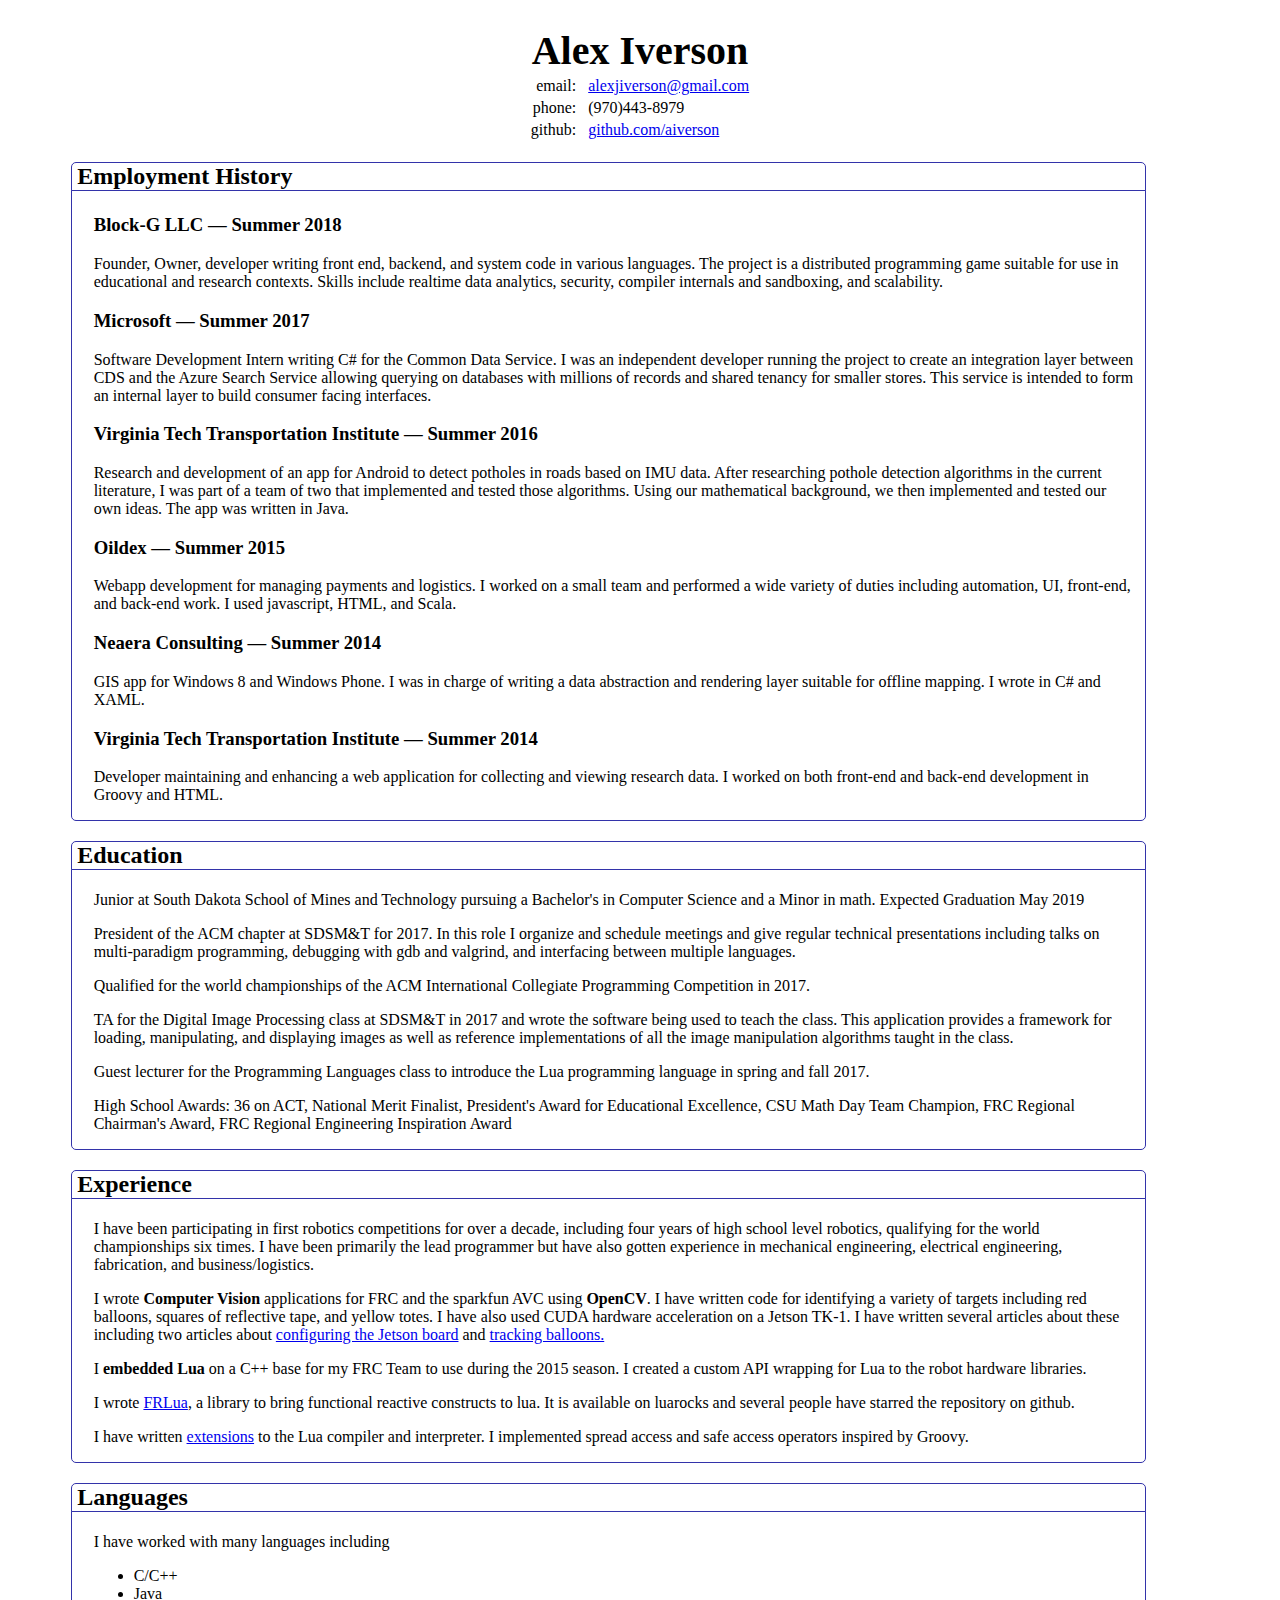
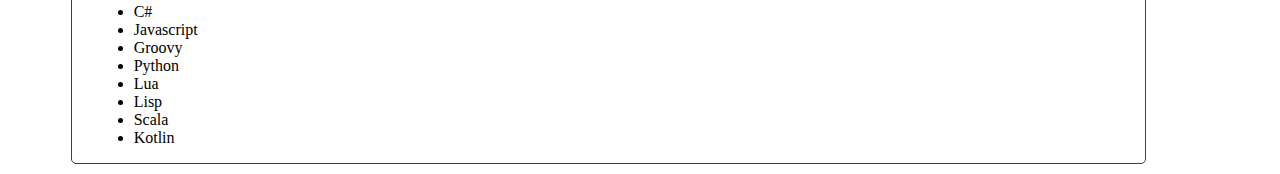
==== index.html @ 99be4ea3 "Added work at Block-G this summer." ====
<!DOCTYPE html>
<html>
<head>
	<title>Alex Iverson's Resume</title>
	<link rel="stylesheet" href="resume.css" />
</head>
<body>
	<h1 id="name">Alex Iverson</h1>
	<div id="contact">
		<table>
			<tr><td>email:</td><td><a href="mailto://alexjiverson@gmail.com">alexjiverson@gmail.com</a></td></tr>
			<tr><td>phone:</td><td>(970)443-8979</td></tr>
			<tr><td>github:</td><td><a href="https://github.com/aiverson">github.com/aiverson</a></td></tr>
		</table>
	</div>
	<div id="info">
		<h2>Employment History</h2>
		<div>
			<h3>Block-G LLC &mdash; <span>Summer 2018</span></h3>
			<p>Founder, Owner, developer writing front end, backend, and system code in various languages. The project is a distributed programming game suitable for use in educational and research contexts. Skills include realtime data analytics, security, compiler internals and sandboxing, and scalability.</p>
			<h3>Microsoft &mdash; <span>Summer 2017</span></h3>
			<p>Software Development Intern writing C# for the Common Data Service. I was an independent developer running the project to create an integration layer between CDS and the Azure Search Service allowing querying on databases with millions of records and shared tenancy for smaller stores. This service is intended to form an internal layer to build consumer facing interfaces.</p>
			<h3>Virginia Tech Transportation Institute &mdash; <span>Summer 2016</span></h3>
			<p>Research and development of an app for Android to detect potholes in roads based on IMU data. After researching pothole detection algorithms in the current literature, I was part of a team of two that implemented and tested those algorithms. Using our mathematical background, we then implemented and tested our own ideas. The app was written in Java.</p>
			<h3>Oildex &mdash; <span>Summer 2015</span></h3>
			<p>Webapp development for managing payments and logistics. I worked on a small team and performed a wide variety of duties including automation, UI, front-end, and back-end work. I used javascript, HTML, and Scala.</p>
			<h3>Neaera Consulting &mdash; <span>Summer 2014</span></h3>
			<p>GIS app for Windows 8 and Windows Phone. I was in charge of writing a data abstraction and rendering layer suitable for offline mapping. I wrote in C# and XAML.</p>
			<h3>Virginia Tech Transportation Institute &mdash; <span>Summer 2014</span></h3>
			<p>Developer maintaining and enhancing a web application for collecting and viewing research data. I worked on both front-end and back-end development in Groovy and HTML.</p>
		</div>
		<h2>Education</h2>
		<div>
			<p>Junior at South Dakota School of Mines and Technology pursuing a Bachelor's in Computer Science and a Minor in math. Expected Graduation May 2019</p>
			<p>President of the ACM chapter at SDSM&amp;T for 2017. In this role I organize and schedule meetings and give regular technical presentations including talks on multi-paradigm programming, debugging with gdb and valgrind, and interfacing between multiple languages.</p>
			<p>Qualified for the world championships of the ACM International Collegiate Programming Competition in 2017.</p>
			<p>TA for the Digital Image Processing class at SDSM&amp;T in 2017 and wrote the software being used to teach the class. This application provides a framework for loading, manipulating, and displaying images as well as reference implementations of all the image manipulation algorithms taught in the class.</p>
			<p>Guest lecturer for the Programming Languages class to introduce the Lua programming language in spring and fall 2017.</p>
			<p>High School Awards: 36 on ACT, National Merit Finalist, President's Award for Educational Excellence, CSU Math Day Team Champion, FRC Regional Chairman's Award, FRC Regional Engineering Inspiration Award</p>
		</div>
		<h2>Experience</h2>
		<div>
			<p>I have been participating in first robotics competitions for over a decade, including four years of high school level robotics, qualifying for the world championships six times. I have been primarily the lead programmer but have also gotten experience in mechanical engineering, electrical engineering, fabrication, and business/logistics.</p>
			<p>I wrote <b>Computer Vision</b> applications for FRC and the sparkfun AVC using <b>OpenCV</b>. I have written code for identifying a variety of targets including red balloons, squares of reflective tape, and yellow totes. I have also used CUDA hardware acceleration on a Jetson TK-1. I have written several articles about these including two articles about <a href="http://pleasingsoftware.blogspot.com/2014/06/hardware-accelerated-opencv.html">configuring the Jetson board</a> and <a href="http://pleasingsoftware.blogspot.com/2014/06/identifying-balloons-using-computer.html">tracking balloons.</a></p>
			<p>I <b>embedded Lua</b> on a C++ base for my FRC Team to use during the 2015 season. I created a custom API wrapping for Lua to the robot hardware libraries.</p>
			<p>I wrote <a href="https://github.com/aiverson/frlua">FRLua</a>, a library to bring functional reactive constructs to lua. It is available on luarocks and several people have starred the repository on github.</p>
			<p>I have written <a href="https://github.com/aiverson/luaExtensions">extensions</a> to the Lua compiler and interpreter. I implemented spread access and safe access operators inspired by Groovy.</p>
		</div>
		<h2>Languages</h2>
		<div>
			<p>I have worked with many languages including</p>
			<ul>
				<li>C/C++</li>
				<li>Java</li>
				<li>C#</li>
				<li>Javascript</li>
				<li>Groovy</li>
				<li>Python</li>
				<li>Lua</li>
				<li>Lisp</li>
				<li>Scala</li>
				<li>Kotlin</li>
			</ul>
		</div>
	</body>
</html>
---- resume.css ----
#name {
    margin-left: auto;
    margin-right: auto;
    margin-bottom: 0px;
    text-align: center;
    font-size: 250%;
}

#contact table{
    margin-left: auto;
    margin-right: auto;
    align-content: center;
}

#contact td:first-child {
    text-align: right;
    padding-right: 5px;
}

#contact td:last-child {
    text-align: left;
    padding-left: 5px;
}

#info {
    margin-left: 5%;
    margin-right: 10%;
}

#info > h2 {
    border-width: 1px;
    border-color: #33A;
    border-style: solid;
    border-top-left-radius: 5px;
    border-top-right-radius: 5px;
    margin-bottom: 0px;
    padding-left: 5px;
}

#info > div {
    margin-top: -1px;
    padding-top: 5px;
    padding-left: 2%;
    border-width: 1px;
    border-color: #33A;
    border-style: solid;
    border-bottom-left-radius: 5px;
    border-bottom-right-radius: 5px;
    margin-bottom: 10px;
}

#info p {
    padding-right: 1%;
}

.clearfix {
    clear: both;
}
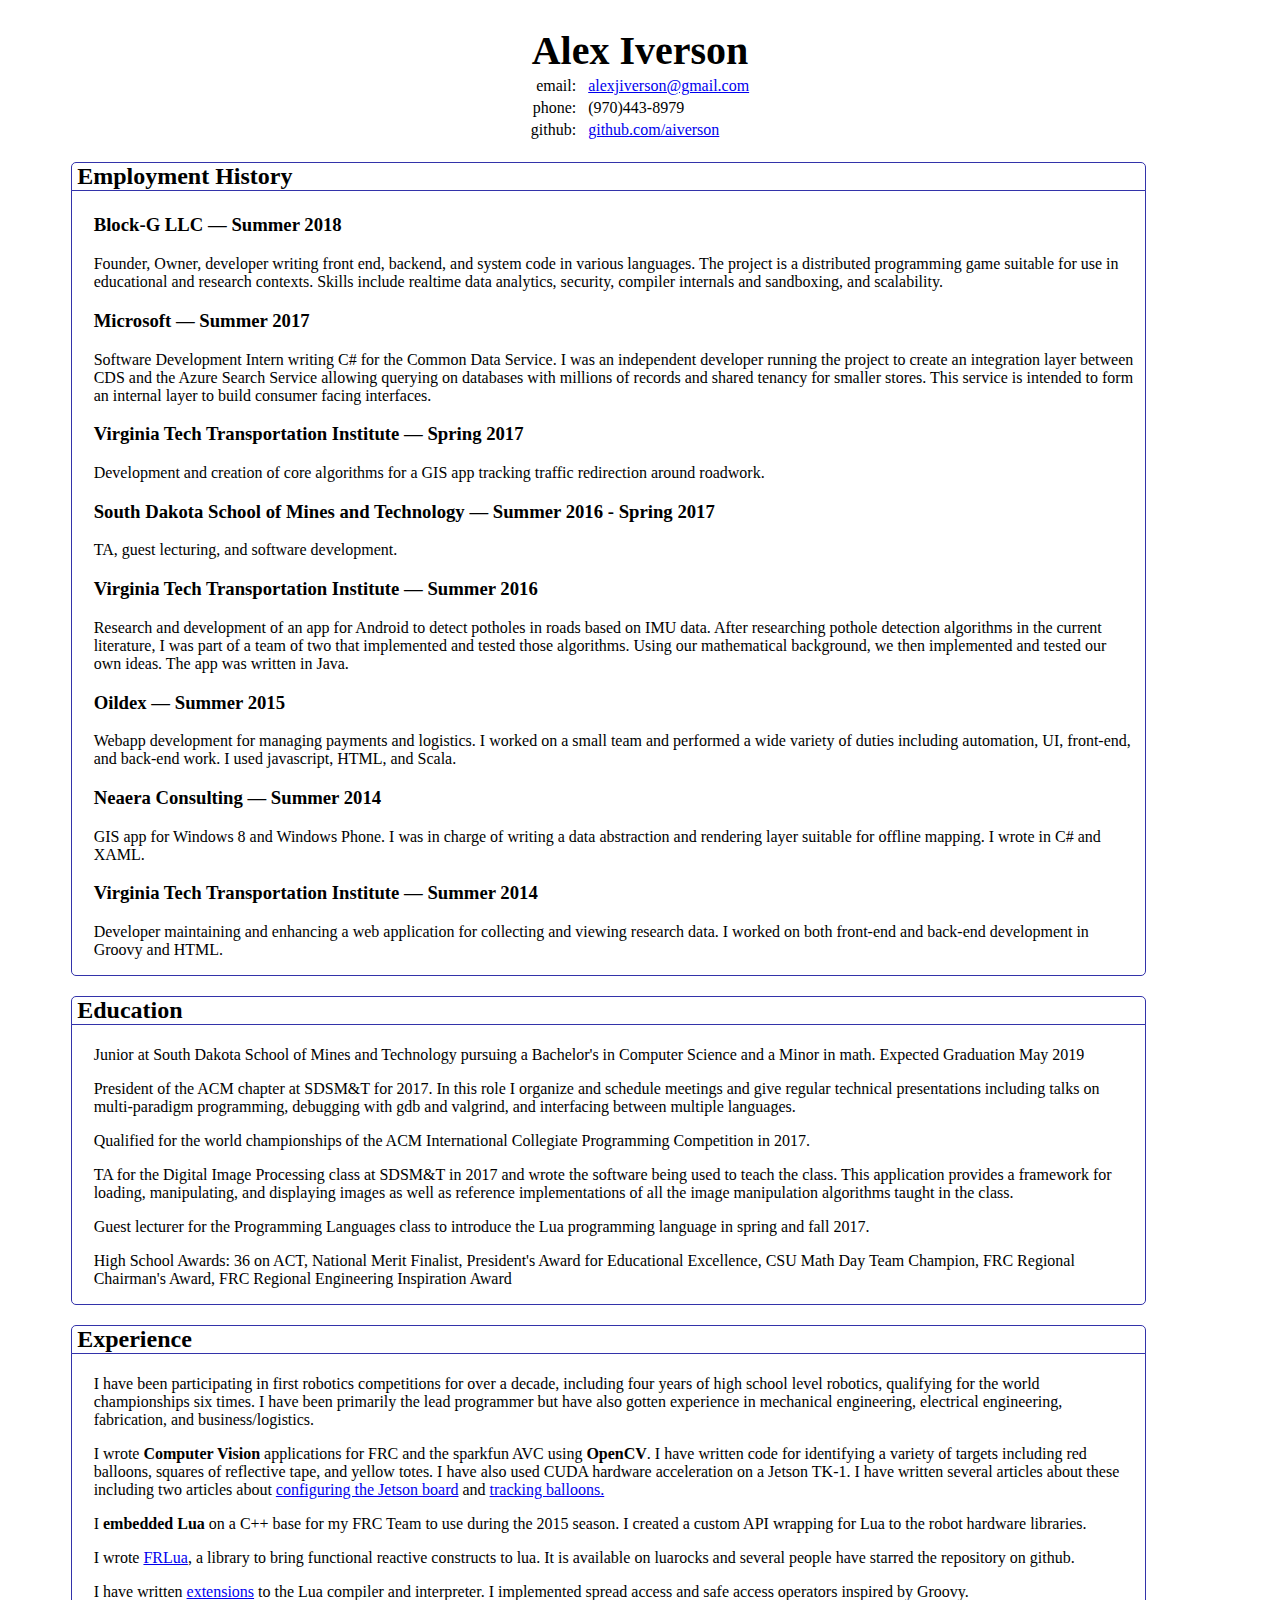
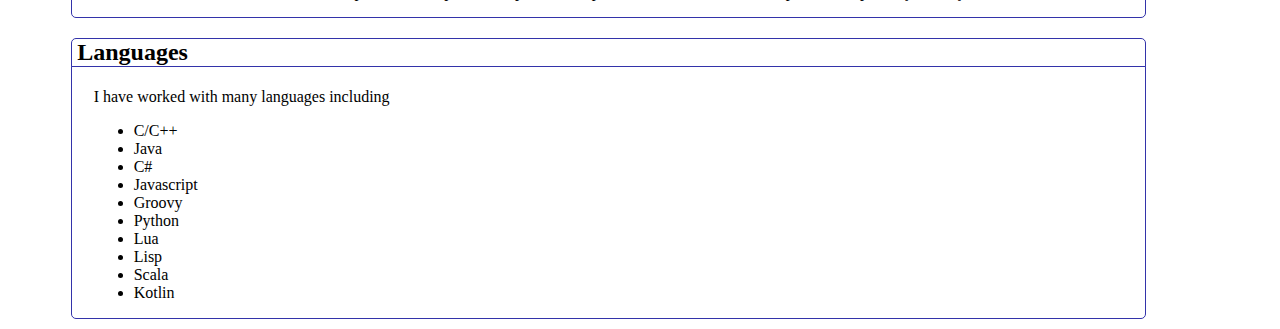
==== commit 3a47f2f7: "Added More Employment history." ====
--- a/index.html
+++ b/index.html
@@ -20,6 +20,10 @@
 			<p>Founder, Owner, developer writing front end, backend, and system code in various languages. The project is a distributed programming game suitable for use in educational and research contexts. Skills include realtime data analytics, security, compiler internals and sandboxing, and scalability.</p>
 			<h3>Microsoft &mdash; <span>Summer 2017</span></h3>
 			<p>Software Development Intern writing C# for the Common Data Service. I was an independent developer running the project to create an integration layer between CDS and the Azure Search Service allowing querying on databases with millions of records and shared tenancy for smaller stores. This service is intended to form an internal layer to build consumer facing interfaces.</p>
+			<h3>Virginia Tech Transportation Institute &mdash; <span>Spring 2017</span></h3>
+			<p>Development and creation of core algorithms for a GIS app tracking traffic redirection around roadwork.</p>
+			<h3>South Dakota School of Mines and Technology &mdash; Summer 2016 - Spring 2017 </h3>
+			<p>TA, guest lecturing, and software development.</p>
 			<h3>Virginia Tech Transportation Institute &mdash; <span>Summer 2016</span></h3>
 			<p>Research and development of an app for Android to detect potholes in roads based on IMU data. After researching pothole detection algorithms in the current literature, I was part of a team of two that implemented and tested those algorithms. Using our mathematical background, we then implemented and tested our own ideas. The app was written in Java.</p>
 			<h3>Oildex &mdash; <span>Summer 2015</span></h3>
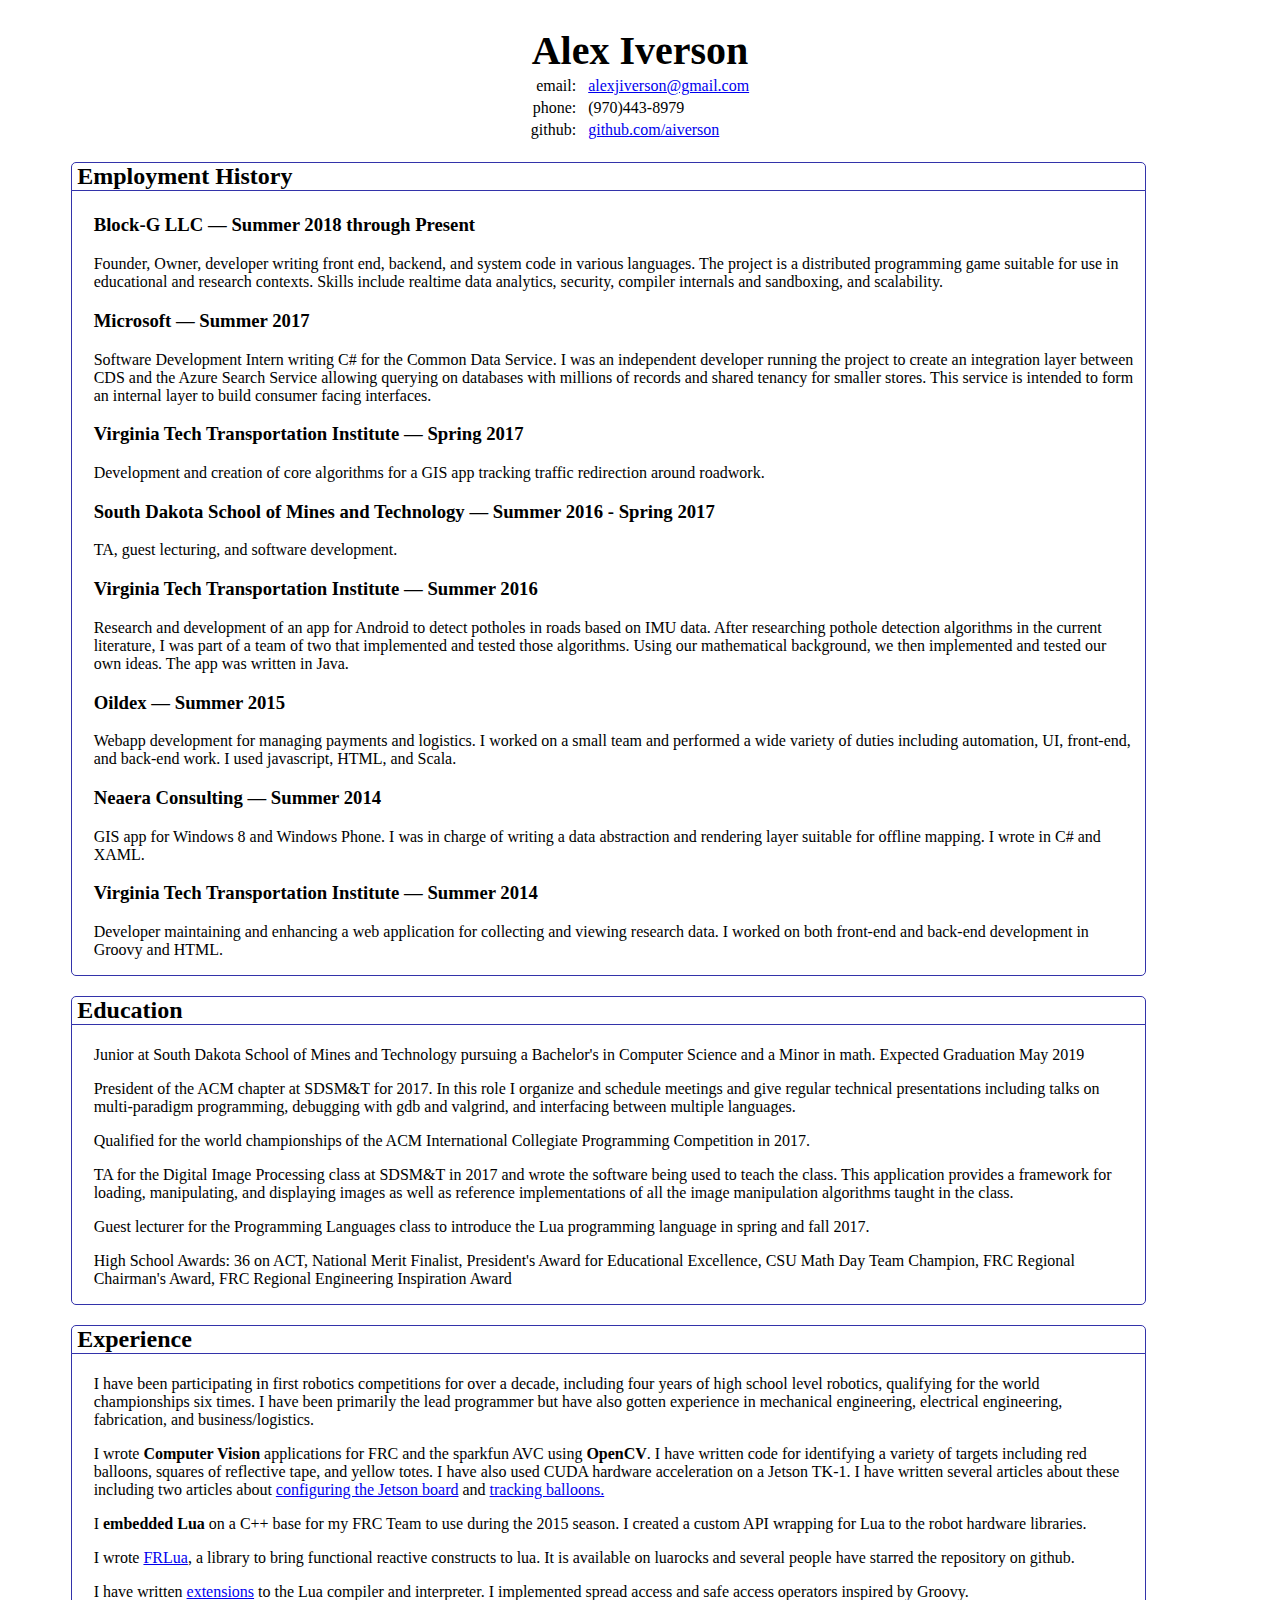
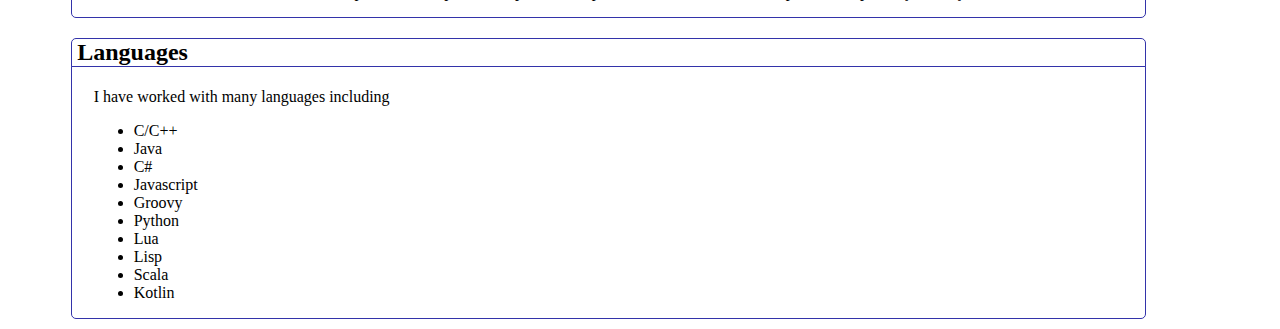
==== commit 51bb6419: "Changed duration of Block-G" ====
--- a/index.html
+++ b/index.html
@@ -16,7 +16,7 @@
 	<div id="info">
 		<h2>Employment History</h2>
 		<div>
-			<h3>Block-G LLC &mdash; <span>Summer 2018</span></h3>
+			<h3>Block-G LLC &mdash; <span>Summer 2018 through Present</span></h3>
 			<p>Founder, Owner, developer writing front end, backend, and system code in various languages. The project is a distributed programming game suitable for use in educational and research contexts. Skills include realtime data analytics, security, compiler internals and sandboxing, and scalability.</p>
 			<h3>Microsoft &mdash; <span>Summer 2017</span></h3>
 			<p>Software Development Intern writing C# for the Common Data Service. I was an independent developer running the project to create an integration layer between CDS and the Azure Search Service allowing querying on databases with millions of records and shared tenancy for smaller stores. This service is intended to form an internal layer to build consumer facing interfaces.</p>
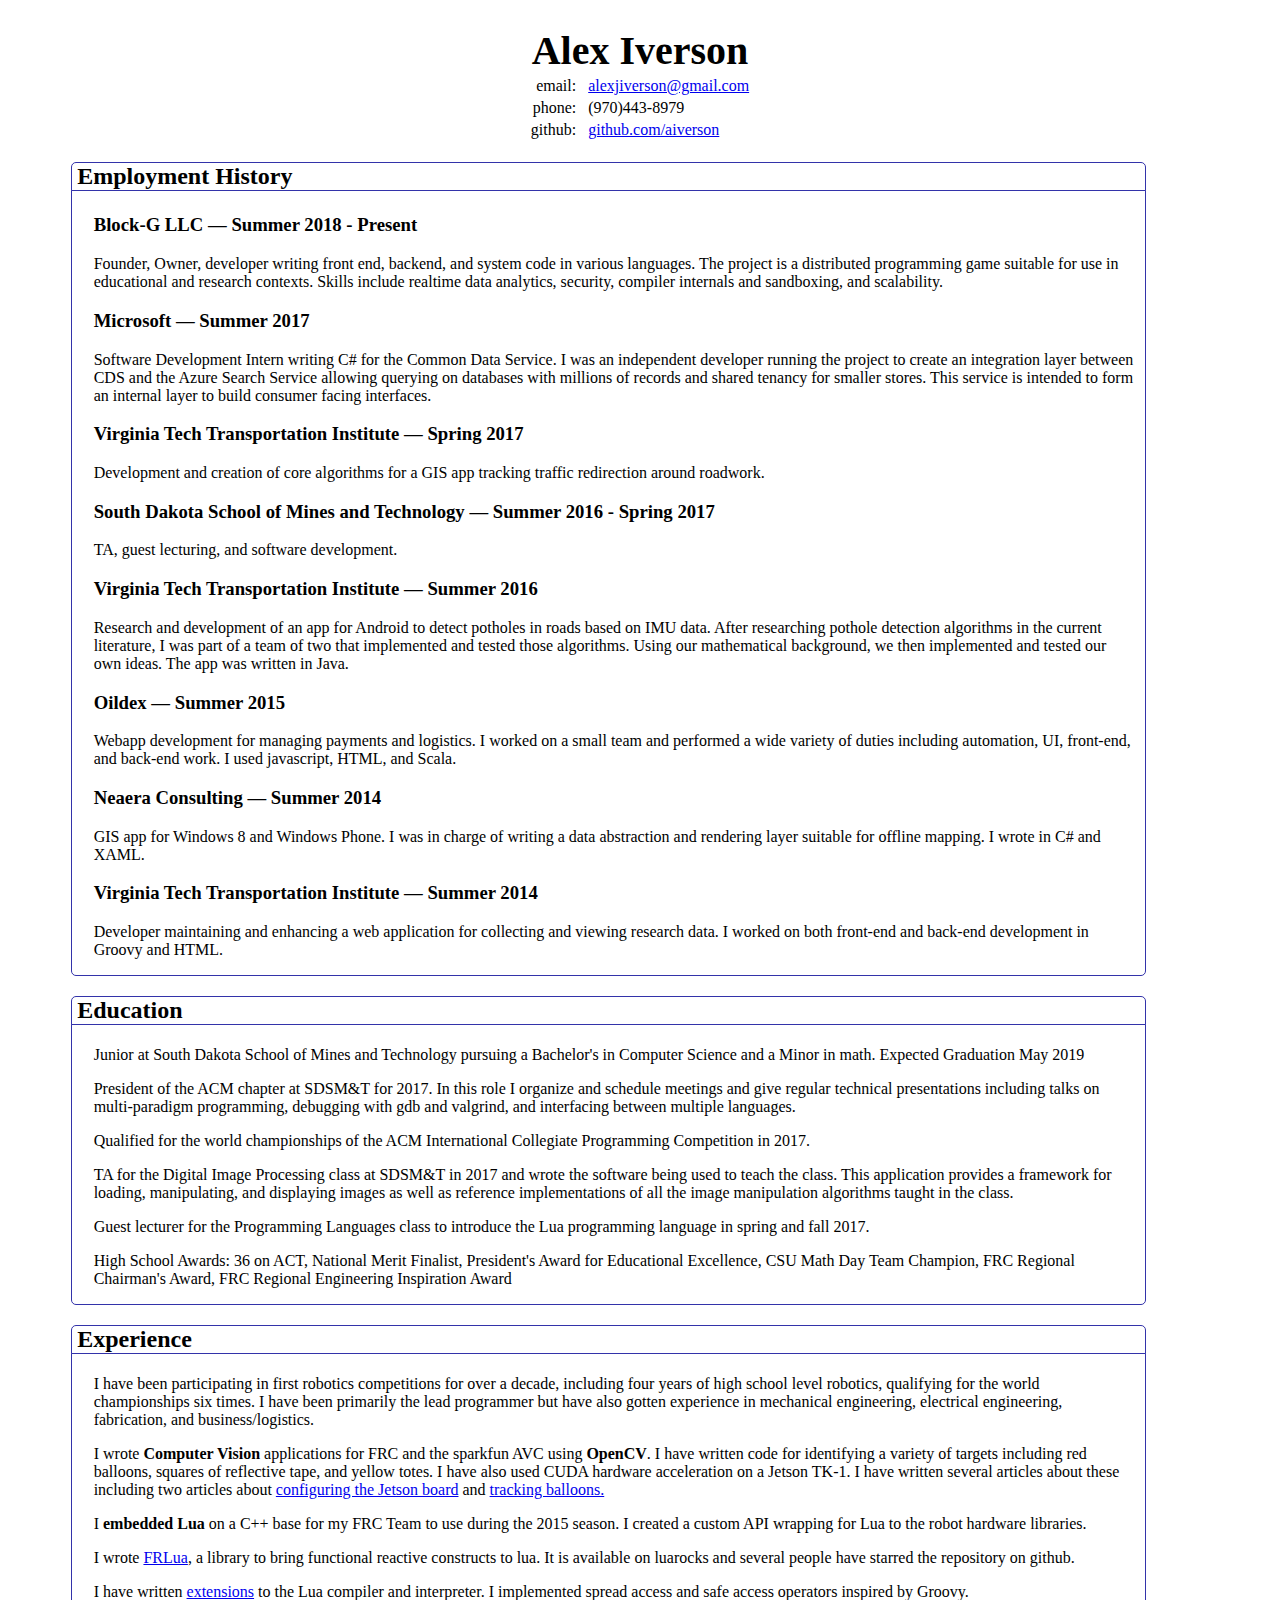
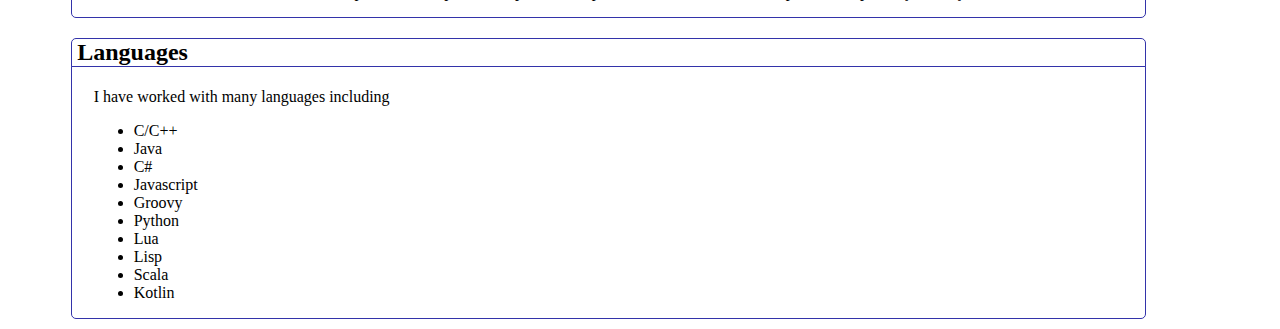
==== commit 6f31eace: "Changed the word through to a hyphen" ====
--- a/index.html
+++ b/index.html
@@ -16,7 +16,7 @@
 	<div id="info">
 		<h2>Employment History</h2>
 		<div>
-			<h3>Block-G LLC &mdash; <span>Summer 2018 through Present</span></h3>
+			<h3>Block-G LLC &mdash; <span>Summer 2018 - Present</span></h3>
 			<p>Founder, Owner, developer writing front end, backend, and system code in various languages. The project is a distributed programming game suitable for use in educational and research contexts. Skills include realtime data analytics, security, compiler internals and sandboxing, and scalability.</p>
 			<h3>Microsoft &mdash; <span>Summer 2017</span></h3>
 			<p>Software Development Intern writing C# for the Common Data Service. I was an independent developer running the project to create an integration layer between CDS and the Azure Search Service allowing querying on databases with millions of records and shared tenancy for smaller stores. This service is intended to form an internal layer to build consumer facing interfaces.</p>
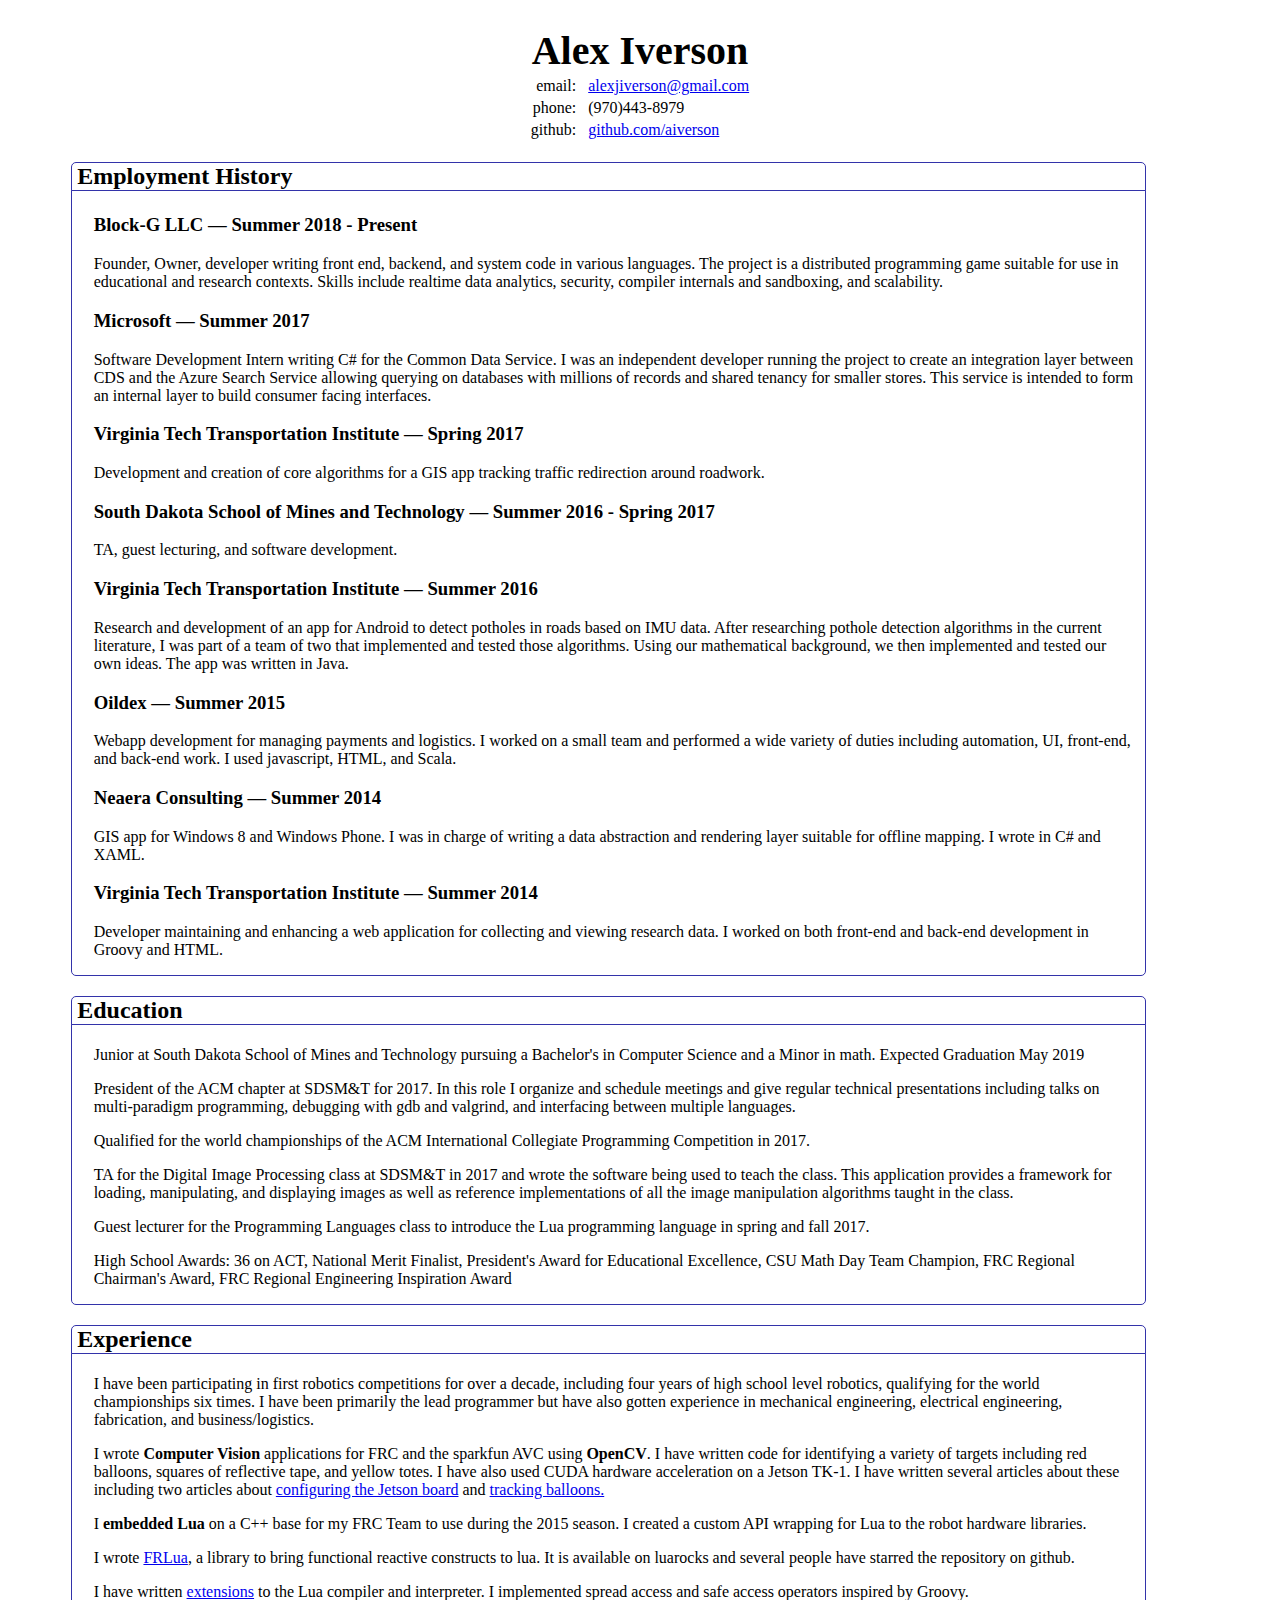
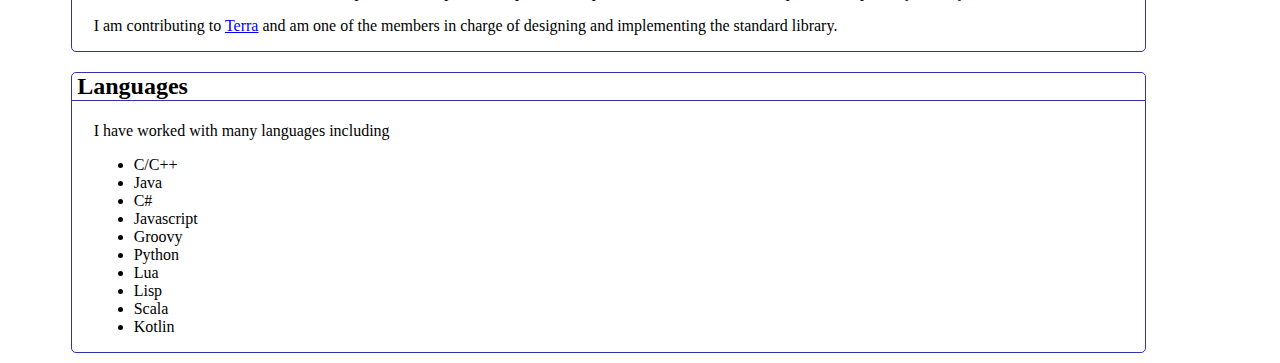
==== commit 5dfc42e1: "Added Terra to experience." ====
--- a/index.html
+++ b/index.html
@@ -49,6 +49,7 @@
 			<p>I <b>embedded Lua</b> on a C++ base for my FRC Team to use during the 2015 season. I created a custom API wrapping for Lua to the robot hardware libraries.</p>
 			<p>I wrote <a href="https://github.com/aiverson/frlua">FRLua</a>, a library to bring functional reactive constructs to lua. It is available on luarocks and several people have starred the repository on github.</p>
 			<p>I have written <a href="https://github.com/aiverson/luaExtensions">extensions</a> to the Lua compiler and interpreter. I implemented spread access and safe access operators inspired by Groovy.</p>
+			<p>I am contributing to <a href="https://terralang.org/">Terra</a> and am one of the members in charge of designing and implementing the standard library.</p>
 		</div>
 		<h2>Languages</h2>
 		<div>
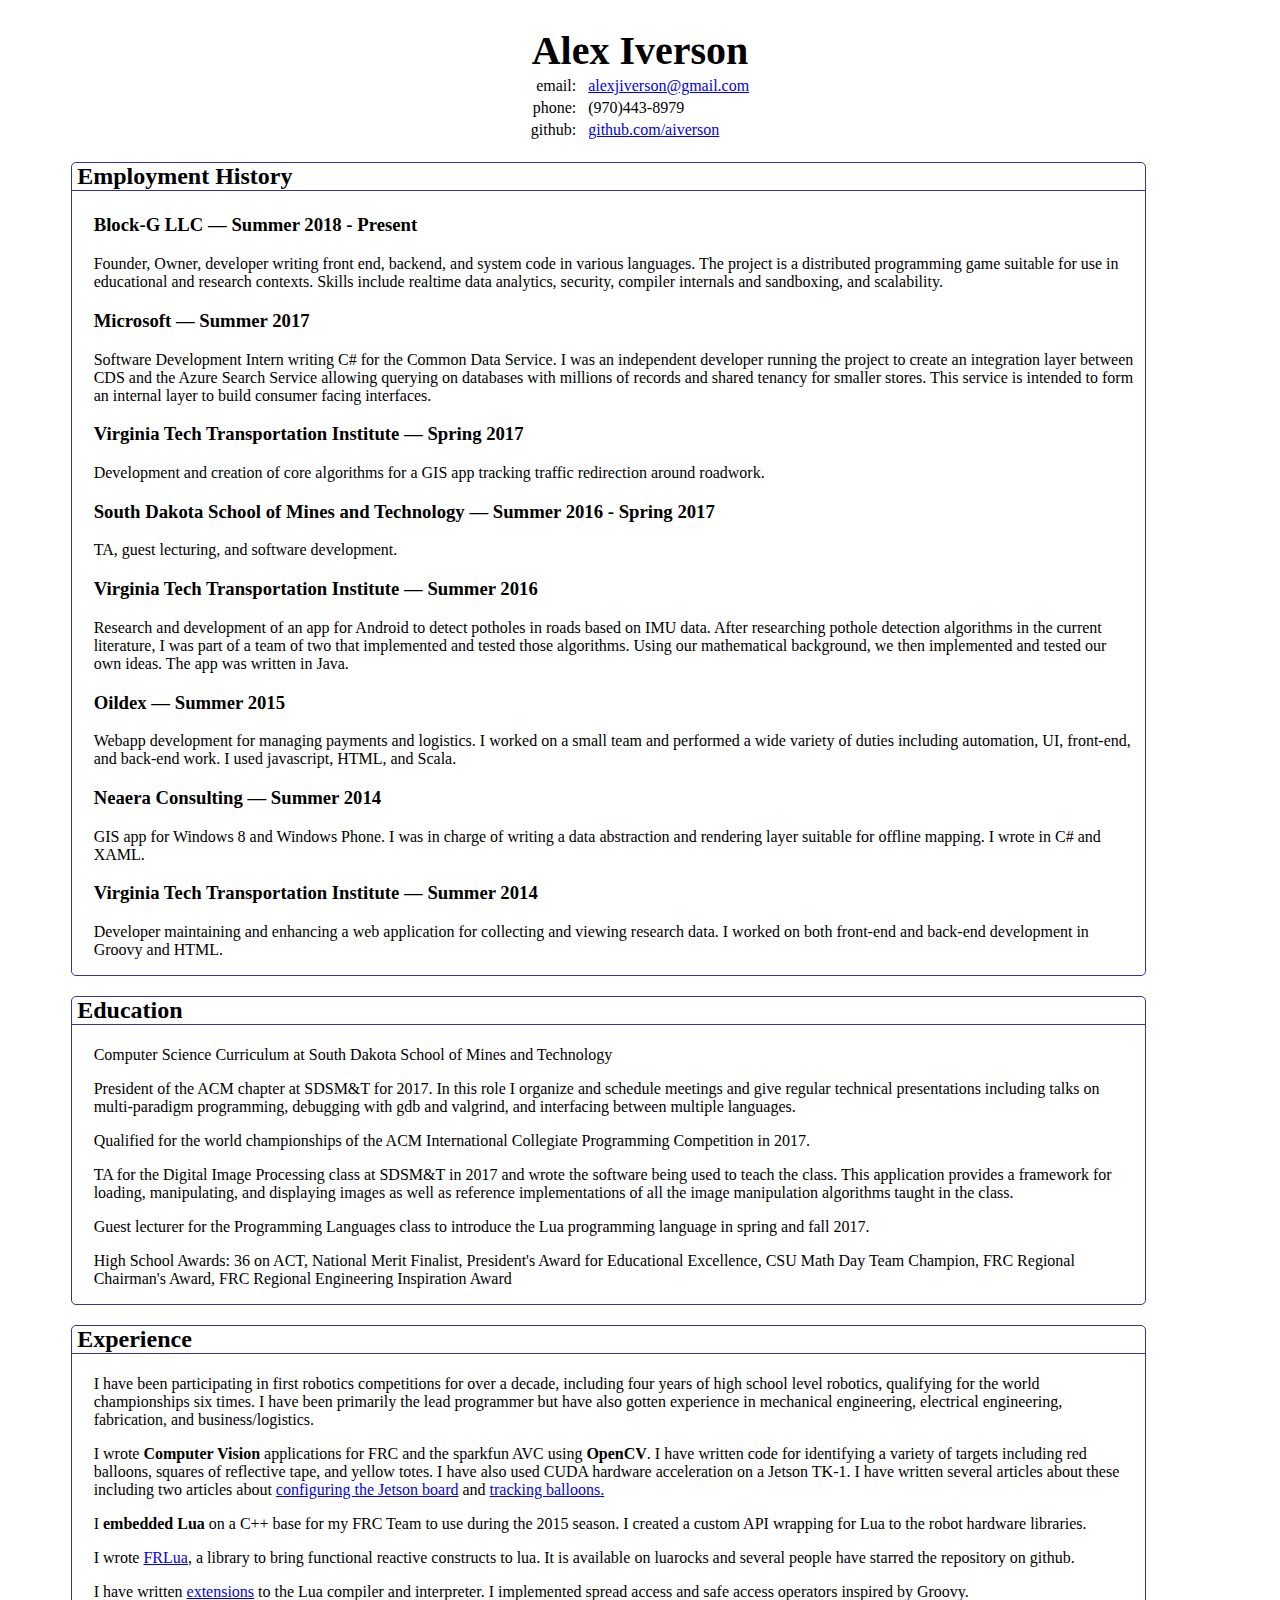
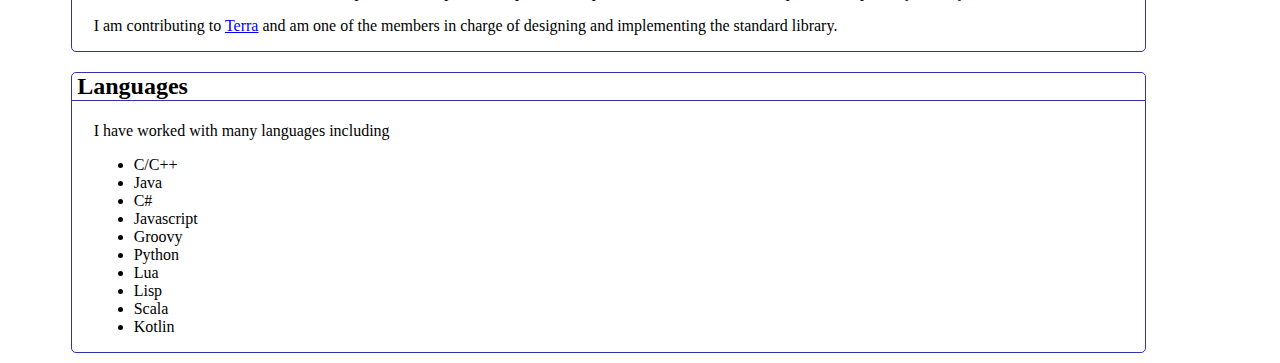
==== commit e116d2a9: "updated educational status" ====
--- a/index.html
+++ b/index.html
@@ -3,6 +3,68 @@
 <head>
 	<title>Alex Iverson's Resume</title>
 	<link rel="stylesheet" href="resume.css" />
+	<style type="text/css" media="screen">
+		
+#name {
+    margin-left: auto;
+    margin-right: auto;
+    margin-bottom: 0px;
+    text-align: center;
+    font-size: 250%;
+}
+
+#contact table{
+    margin-left: auto;
+    margin-right: auto;
+    align-content: center;
+}
+
+#contact td:first-child {
+    text-align: right;
+    padding-right: 5px;
+}
+
+#contact td:last-child {
+    text-align: left;
+    padding-left: 5px;
+}
+
+#info {
+    margin-left: 5%;
+    margin-right: 10%;
+}
+
+#info > h2 {
+    border-width: 1px;
+    border-color: #33A;
+    border-style: solid;
+    border-top-left-radius: 5px;
+    border-top-right-radius: 5px;
+    margin-bottom: 0px;
+    padding-left: 5px;
+}
+
+#info > div {
+    margin-top: -1px;
+    padding-top: 5px;
+    padding-left: 2%;
+    border-width: 1px;
+    border-color: #33A;
+    border-style: solid;
+    border-bottom-left-radius: 5px;
+    border-bottom-right-radius: 5px;
+    margin-bottom: 10px;
+}
+
+#info p {
+    padding-right: 1%;
+}
+
+.clearfix {
+    clear: both;
+}
+	</style>
+
 </head>
 <body>
 	<h1 id="name">Alex Iverson</h1>
@@ -35,7 +97,7 @@
 		</div>
 		<h2>Education</h2>
 		<div>
-			<p>Junior at South Dakota School of Mines and Technology pursuing a Bachelor's in Computer Science and a Minor in math. Expected Graduation May 2019</p>
+			<p>Computer Science Curriculum at South Dakota School of Mines and Technology</p>
 			<p>President of the ACM chapter at SDSM&amp;T for 2017. In this role I organize and schedule meetings and give regular technical presentations including talks on multi-paradigm programming, debugging with gdb and valgrind, and interfacing between multiple languages.</p>
 			<p>Qualified for the world championships of the ACM International Collegiate Programming Competition in 2017.</p>
 			<p>TA for the Digital Image Processing class at SDSM&amp;T in 2017 and wrote the software being used to teach the class. This application provides a framework for loading, manipulating, and displaying images as well as reference implementations of all the image manipulation algorithms taught in the class.</p>
@@ -69,4 +131,4 @@
 		</div>
 	</body>
 </html>
-	+	
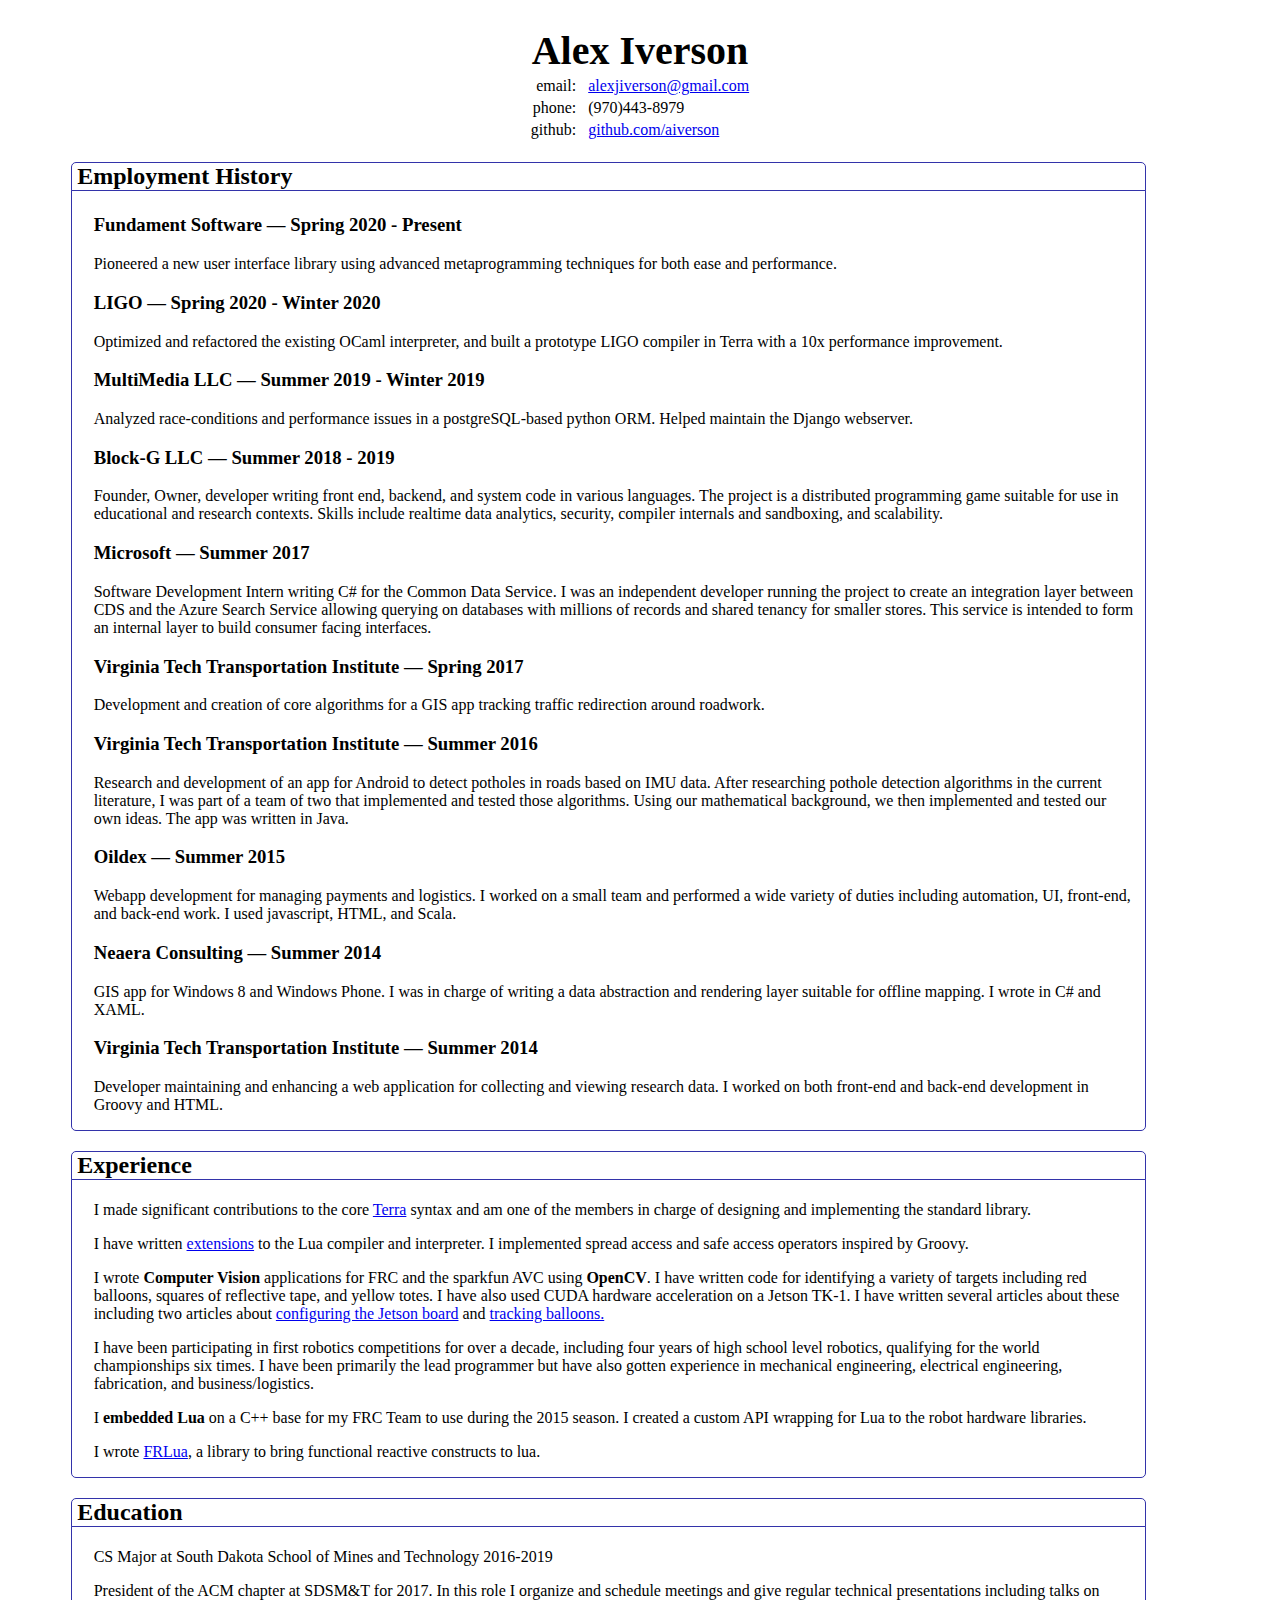
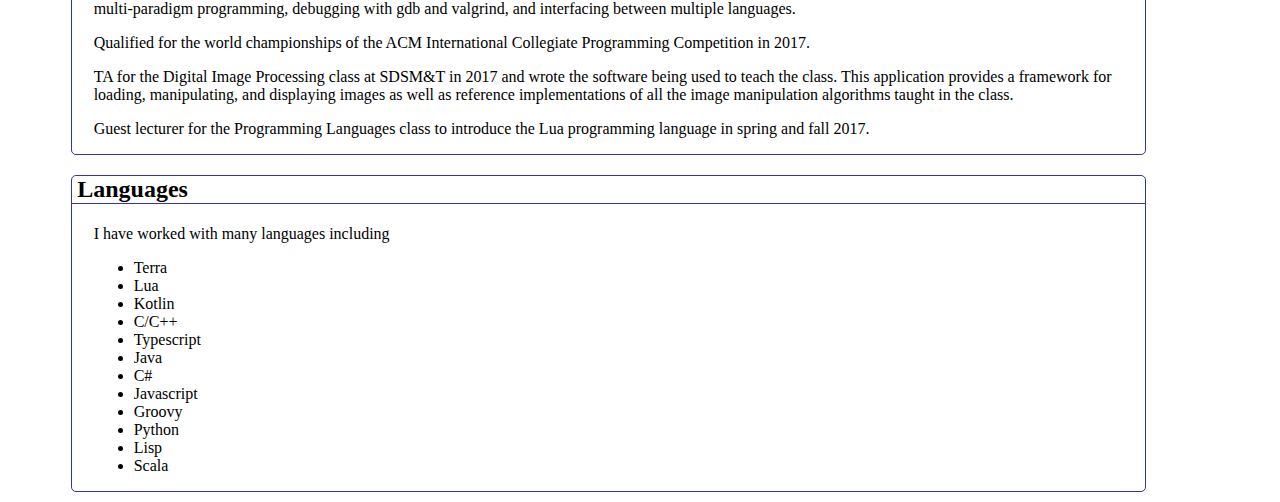
==== commit 40be8150: "Update index.html" ====
--- a/index.html
+++ b/index.html
@@ -78,14 +78,18 @@
 	<div id="info">
 		<h2>Employment History</h2>
 		<div>
-			<h3>Block-G LLC &mdash; <span>Summer 2018 - Present</span></h3>
+			<h3>Fundament Software &mdash; <span>Spring 2020 - Present</span></h3>
+			<p>Pioneered a new user interface library using advanced metaprogramming techniques for both ease and performance.</p>
+			<h3>LIGO &mdash; <span>Spring 2020 - Winter 2020</span></h3>
+			<p>Optimized and refactored the existing OCaml interpreter, and built a prototype LIGO compiler in Terra with a 10x performance improvement.</p>
+			<h3>MultiMedia LLC &mdash; <span>Summer 2019 - Winter 2019</span></h3>
+			<p>Analyzed race-conditions and performance issues in a postgreSQL-based python ORM. Helped maintain the Django webserver.</p> 
+			<h3>Block-G LLC &mdash; <span>Summer 2018 - 2019</span></h3>
 			<p>Founder, Owner, developer writing front end, backend, and system code in various languages. The project is a distributed programming game suitable for use in educational and research contexts. Skills include realtime data analytics, security, compiler internals and sandboxing, and scalability.</p>
 			<h3>Microsoft &mdash; <span>Summer 2017</span></h3>
 			<p>Software Development Intern writing C# for the Common Data Service. I was an independent developer running the project to create an integration layer between CDS and the Azure Search Service allowing querying on databases with millions of records and shared tenancy for smaller stores. This service is intended to form an internal layer to build consumer facing interfaces.</p>
 			<h3>Virginia Tech Transportation Institute &mdash; <span>Spring 2017</span></h3>
 			<p>Development and creation of core algorithms for a GIS app tracking traffic redirection around roadwork.</p>
-			<h3>South Dakota School of Mines and Technology &mdash; Summer 2016 - Spring 2017 </h3>
-			<p>TA, guest lecturing, and software development.</p>
 			<h3>Virginia Tech Transportation Institute &mdash; <span>Summer 2016</span></h3>
 			<p>Research and development of an app for Android to detect potholes in roads based on IMU data. After researching pothole detection algorithms in the current literature, I was part of a team of two that implemented and tested those algorithms. Using our mathematical background, we then implemented and tested our own ideas. The app was written in Java.</p>
 			<h3>Oildex &mdash; <span>Summer 2015</span></h3>
@@ -95,38 +99,39 @@
 			<h3>Virginia Tech Transportation Institute &mdash; <span>Summer 2014</span></h3>
 			<p>Developer maintaining and enhancing a web application for collecting and viewing research data. I worked on both front-end and back-end development in Groovy and HTML.</p>
 		</div>
+		<h2>Experience</h2>
+		<div>
+			<p>I made significant contributions to the core <a href="https://terralang.org/">Terra</a> syntax and am one of the members in charge of designing and implementing the standard library.</p>
+			<p>I have written <a href="https://github.com/aiverson/luaExtensions">extensions</a> to the Lua compiler and interpreter. I implemented spread access and safe access operators inspired by Groovy.</p>
+			<p>I wrote <b>Computer Vision</b> applications for FRC and the sparkfun AVC using <b>OpenCV</b>. I have written code for identifying a variety of targets including red balloons, squares of reflective tape, and yellow totes. I have also used CUDA hardware acceleration on a Jetson TK-1. I have written several articles about these including two articles about <a href="http://pleasingsoftware.blogspot.com/2014/06/hardware-accelerated-opencv.html">configuring the Jetson board</a> and <a href="http://pleasingsoftware.blogspot.com/2014/06/identifying-balloons-using-computer.html">tracking balloons.</a></p>
+			<p>I have been participating in first robotics competitions for over a decade, including four years of high school level robotics, qualifying for the world championships six times. I have been primarily the lead programmer but have also gotten experience in mechanical engineering, electrical engineering, fabrication, and business/logistics.</p>
+			<p>I <b>embedded Lua</b> on a C++ base for my FRC Team to use during the 2015 season. I created a custom API wrapping for Lua to the robot hardware libraries.</p>
+			<p>I wrote <a href="https://github.com/aiverson/frlua">FRLua</a>, a library to bring functional reactive constructs to lua.</p>
+		</div>
 		<h2>Education</h2>
 		<div>
-			<p>Computer Science Curriculum at South Dakota School of Mines and Technology</p>
+			<p>CS Major at South Dakota School of Mines and Technology 2016-2019</p>
 			<p>President of the ACM chapter at SDSM&amp;T for 2017. In this role I organize and schedule meetings and give regular technical presentations including talks on multi-paradigm programming, debugging with gdb and valgrind, and interfacing between multiple languages.</p>
 			<p>Qualified for the world championships of the ACM International Collegiate Programming Competition in 2017.</p>
 			<p>TA for the Digital Image Processing class at SDSM&amp;T in 2017 and wrote the software being used to teach the class. This application provides a framework for loading, manipulating, and displaying images as well as reference implementations of all the image manipulation algorithms taught in the class.</p>
 			<p>Guest lecturer for the Programming Languages class to introduce the Lua programming language in spring and fall 2017.</p>
-			<p>High School Awards: 36 on ACT, National Merit Finalist, President's Award for Educational Excellence, CSU Math Day Team Champion, FRC Regional Chairman's Award, FRC Regional Engineering Inspiration Award</p>
-		</div>
-		<h2>Experience</h2>
-		<div>
-			<p>I have been participating in first robotics competitions for over a decade, including four years of high school level robotics, qualifying for the world championships six times. I have been primarily the lead programmer but have also gotten experience in mechanical engineering, electrical engineering, fabrication, and business/logistics.</p>
-			<p>I wrote <b>Computer Vision</b> applications for FRC and the sparkfun AVC using <b>OpenCV</b>. I have written code for identifying a variety of targets including red balloons, squares of reflective tape, and yellow totes. I have also used CUDA hardware acceleration on a Jetson TK-1. I have written several articles about these including two articles about <a href="http://pleasingsoftware.blogspot.com/2014/06/hardware-accelerated-opencv.html">configuring the Jetson board</a> and <a href="http://pleasingsoftware.blogspot.com/2014/06/identifying-balloons-using-computer.html">tracking balloons.</a></p>
-			<p>I <b>embedded Lua</b> on a C++ base for my FRC Team to use during the 2015 season. I created a custom API wrapping for Lua to the robot hardware libraries.</p>
-			<p>I wrote <a href="https://github.com/aiverson/frlua">FRLua</a>, a library to bring functional reactive constructs to lua. It is available on luarocks and several people have starred the repository on github.</p>
-			<p>I have written <a href="https://github.com/aiverson/luaExtensions">extensions</a> to the Lua compiler and interpreter. I implemented spread access and safe access operators inspired by Groovy.</p>
-			<p>I am contributing to <a href="https://terralang.org/">Terra</a> and am one of the members in charge of designing and implementing the standard library.</p>
 		</div>
 		<h2>Languages</h2>
 		<div>
 			<p>I have worked with many languages including</p>
 			<ul>
+				<li>Terra</li>
+				<li>Lua</li>
+				<li>Kotlin</li>
 				<li>C/C++</li>
+				<li>Typescript</li>
 				<li>Java</li>
 				<li>C#</li>
 				<li>Javascript</li>
 				<li>Groovy</li>
 				<li>Python</li>
-				<li>Lua</li>
 				<li>Lisp</li>
 				<li>Scala</li>
-				<li>Kotlin</li>
 			</ul>
 		</div>
 	</body>
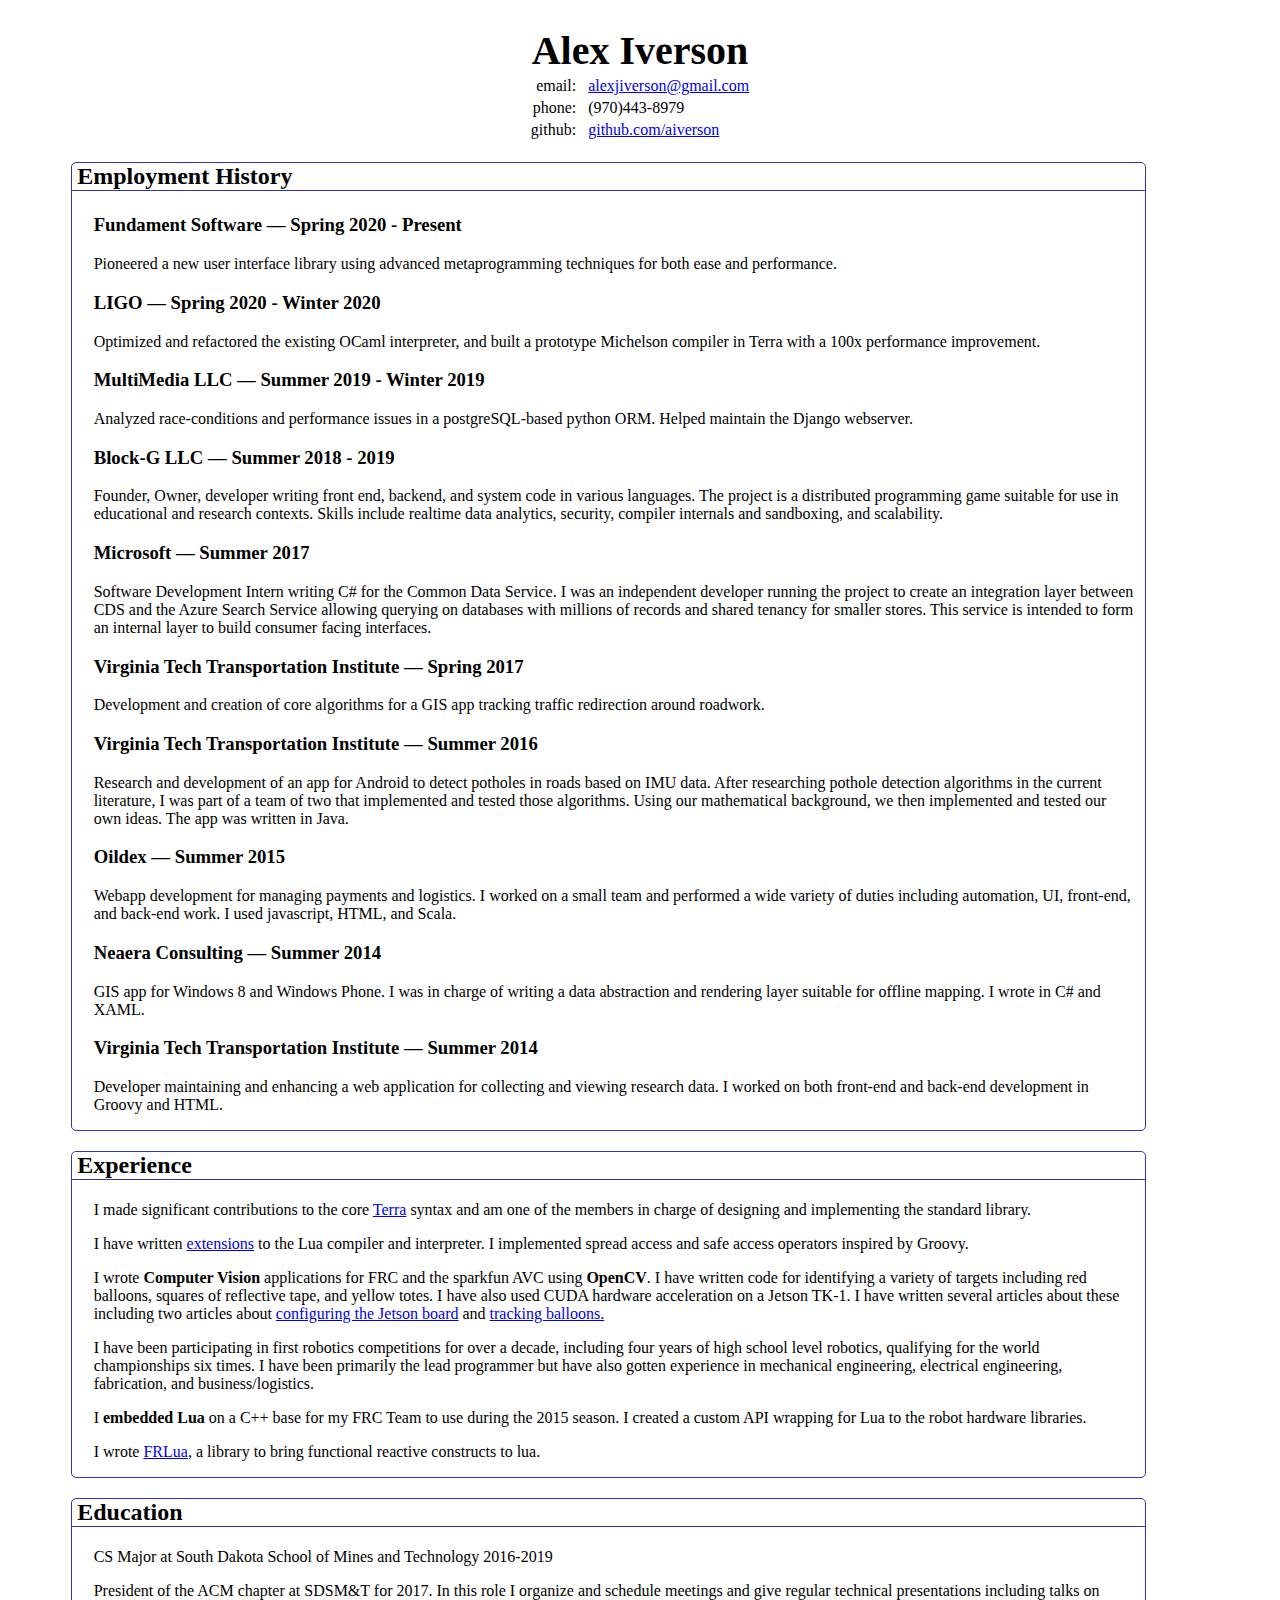
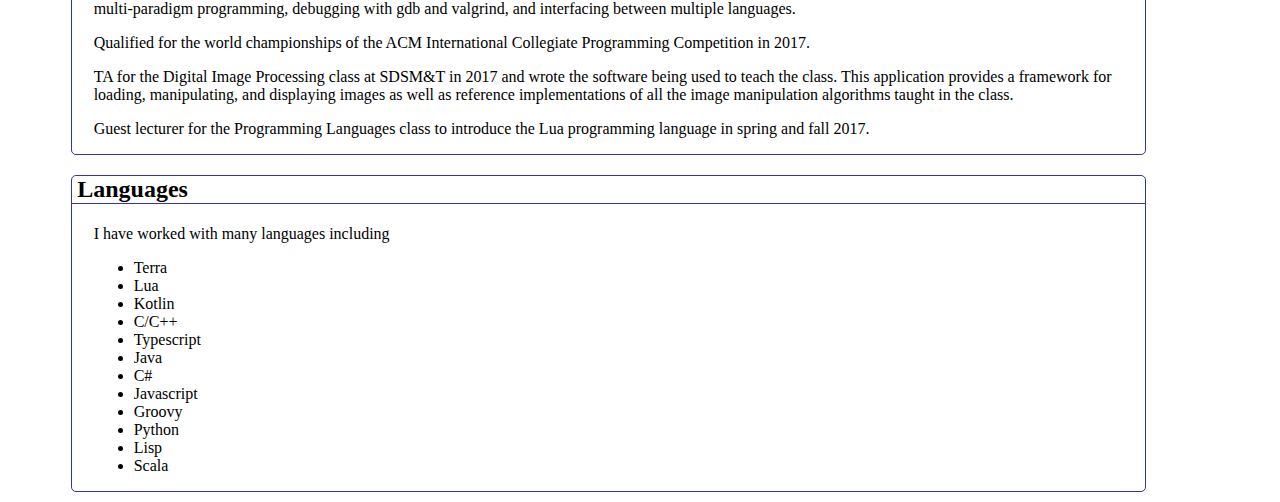
==== commit ba1f3dbf: "Update index.html" ====
--- a/index.html
+++ b/index.html
@@ -81,7 +81,7 @@
 			<h3>Fundament Software &mdash; <span>Spring 2020 - Present</span></h3>
 			<p>Pioneered a new user interface library using advanced metaprogramming techniques for both ease and performance.</p>
 			<h3>LIGO &mdash; <span>Spring 2020 - Winter 2020</span></h3>
-			<p>Optimized and refactored the existing OCaml interpreter, and built a prototype LIGO compiler in Terra with a 10x performance improvement.</p>
+			<p>Optimized and refactored the existing OCaml interpreter, and built a prototype Michelson compiler in Terra with a 100x performance improvement.</p>
 			<h3>MultiMedia LLC &mdash; <span>Summer 2019 - Winter 2019</span></h3>
 			<p>Analyzed race-conditions and performance issues in a postgreSQL-based python ORM. Helped maintain the Django webserver.</p> 
 			<h3>Block-G LLC &mdash; <span>Summer 2018 - 2019</span></h3>
